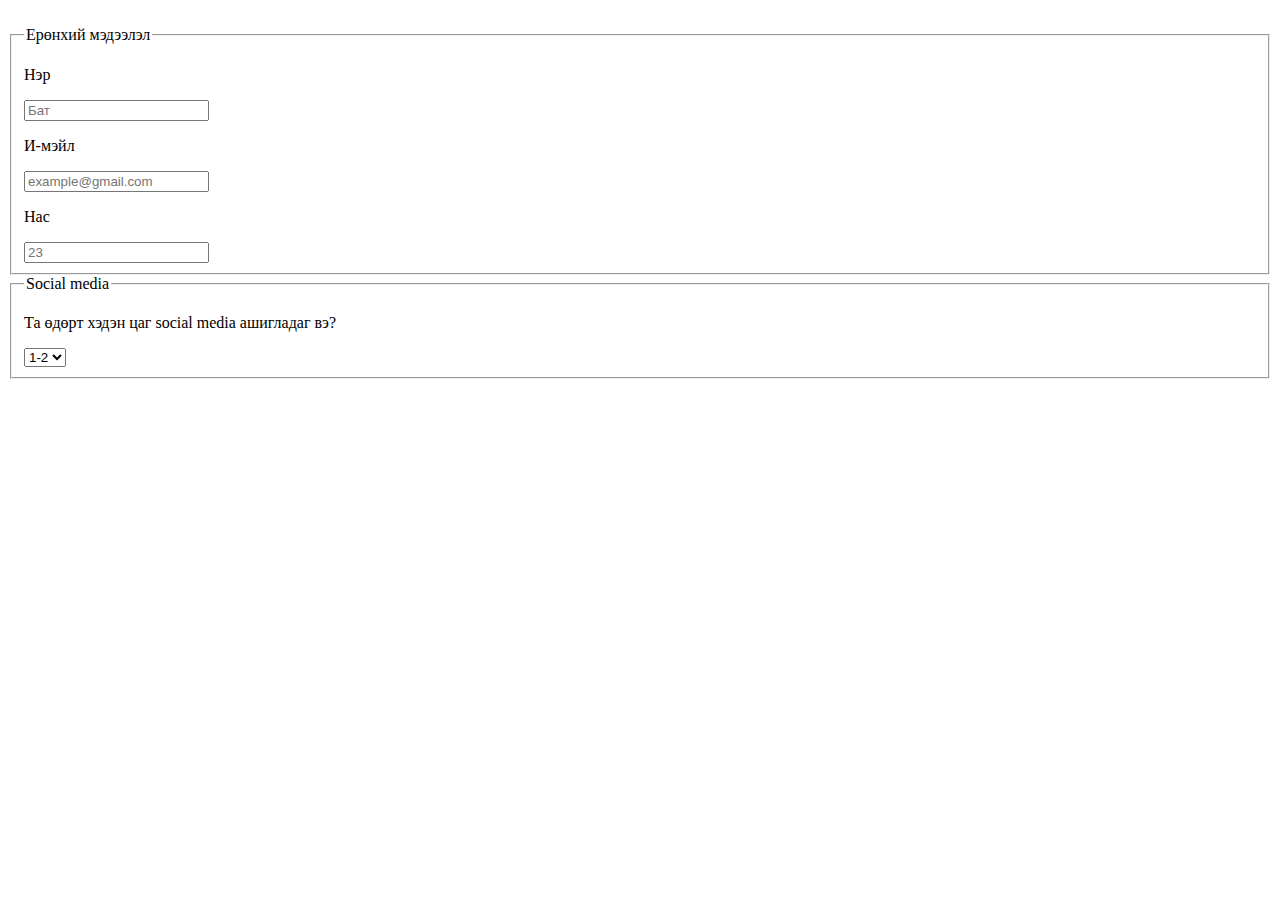
==== survey form/index.html @ 54f90843 "third edit" ====
<!DOCTYPE html>
<html lang="en">
<head>
    <meta charset="UTF-8">
    <meta http-equiv="X-UA-Compatible" content="IE=edge">
    <meta name="viewport" content="width=device-width, initial-scale=1.0">
    <title>Document</title>
    <link rel="stylesheet" href="style.css">
</head>
<body>
    <img src="https://images.unsplash.com/photo-1523240795612-9a054b0db644?ixlib=rb-4.0.3&ixid=MnwxMjA3fDB8MHxwaG90by1wYWdlfHx8fGVufDB8fHx8&auto=format&fit=crop&w=1470&q=80" alt="">
    <form action="">
        <fieldset>
            <legend>Ерөнхий мэдээлэл</legend>
            <div>
                <p>Нэр</p>
                <input type="text" placeholder="Бат">
            </div>
            <div>
                <p>И-мэйл</p>
                <input type="text" placeholder="example@gmail.com">
            </div>
            <div>
                <p>Нас</p>
                <input type="text" placeholder="23">
            </div>
        </fieldset>
    </form>
    <form action="">
        <fieldset>
            <legend>Social media </legend>
            <p>Та өдөрт хэдэн цаг social media ашигладаг вэ?</p>
             <select name="" id="">
                <option value="">1-2 </option>
                <option value="">2-3</option>
                <option value="">3-4</option>
             </select>
        </fieldset>
    </form>
    
</body>
</html>
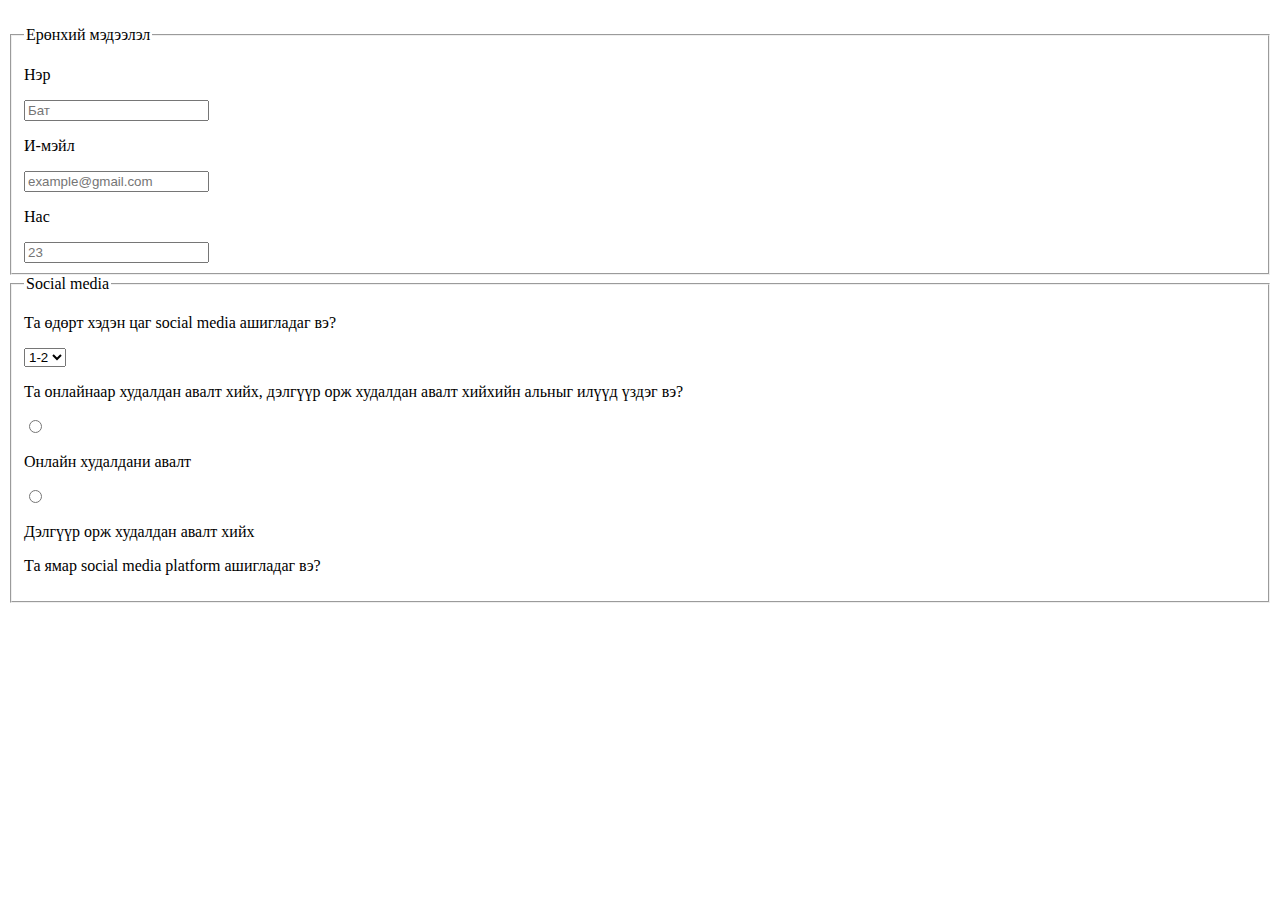
==== commit 6ea1ebc8: "lesson  2 edit" ====
--- a/survey form/index.html
+++ b/survey form/index.html
@@ -35,6 +35,28 @@
                 <option value="">2-3</option>
                 <option value="">3-4</option>
              </select>
+             <div>
+                <p>
+                    Та онлайнаар худалдан авалт хийх, дэлгүүр орж худалдан авалт хийхийн альныг илүүд үздэг вэ?
+                 </p>
+                 <div>
+                    <input type="radio">
+                    <p>Онлайн худалдани авалт</p>
+                 </div>
+                 <div>
+                    <input type="radio">
+                    <p>Дэлгүүр орж худалдан авалт хийх</p>
+                 </div>
+             </div>
+             <div>
+                <p>
+                    Та ямар social media platform ашигладаг вэ?
+                </p>
+                <div>
+                    
+                </div>
+             </div>
+
         </fieldset>
     </form>
     
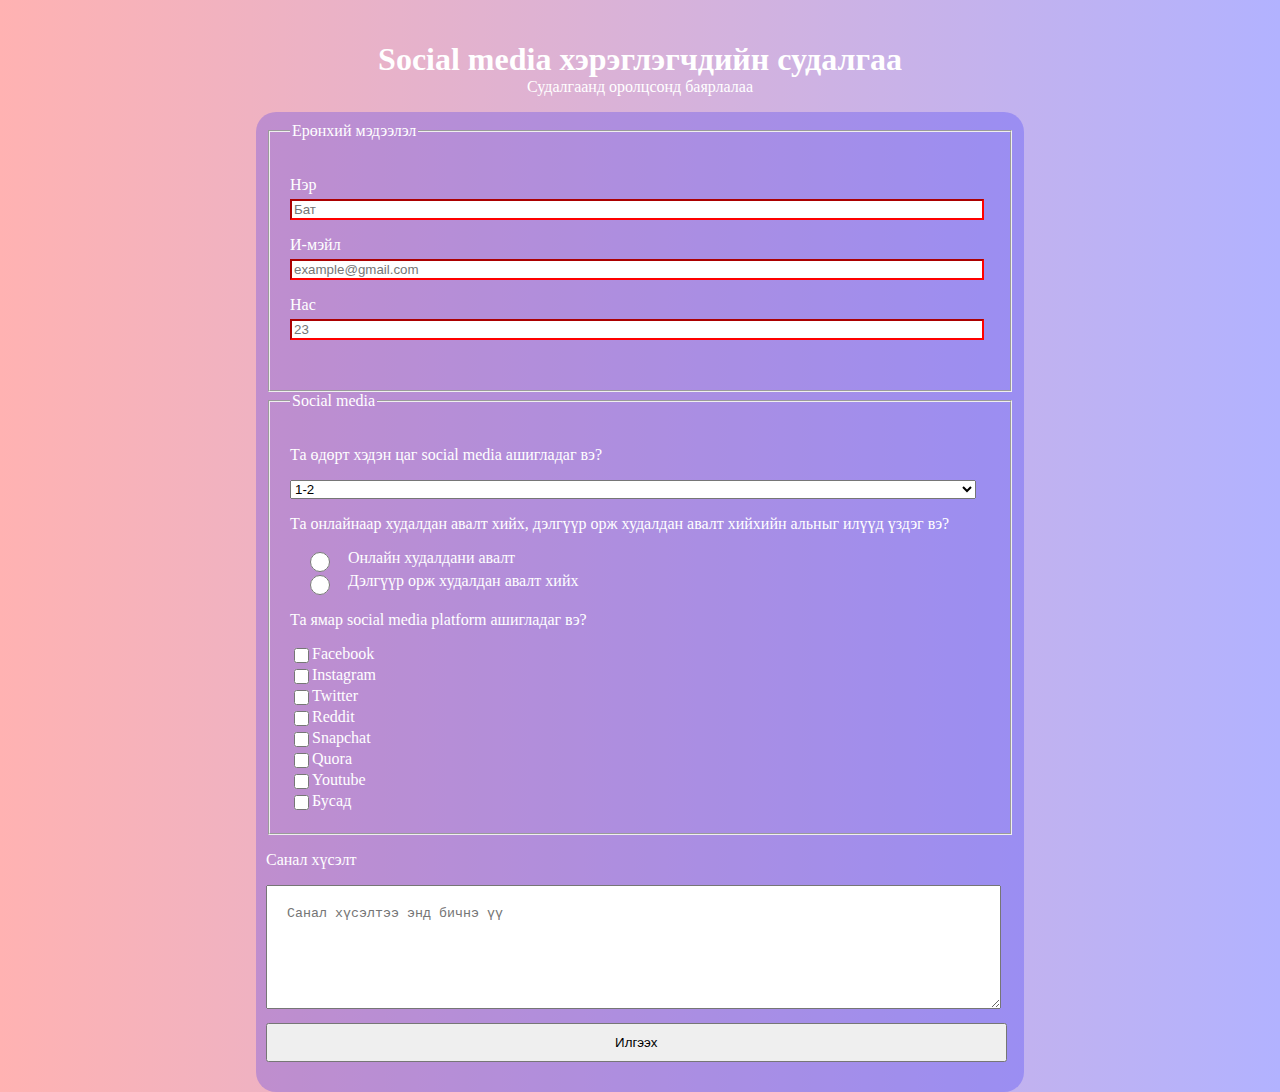
==== commit 7f040053: "homework" ====
--- a/survey form/index.html
+++ b/survey form/index.html
@@ -8,57 +8,79 @@
     <link rel="stylesheet" href="style.css">
 </head>
 <body>
-    <img src="https://images.unsplash.com/photo-1523240795612-9a054b0db644?ixlib=rb-4.0.3&ixid=MnwxMjA3fDB8MHxwaG90by1wYWdlfHx8fGVufDB8fHx8&auto=format&fit=crop&w=1470&q=80" alt="">
-    <form action="">
-        <fieldset>
-            <legend>Ерөнхий мэдээлэл</legend>
-            <div>
-                <p>Нэр</p>
-                <input type="text" placeholder="Бат">
+    <div class="background">
+        <div class="background--gran"></div>
+        <div class="container">
+            <div class="head">
+                <h1>Social media хэрэглэгчдийн судалгаа </h1>
+                <p> Судалгаанд оролцсонд баярлалаа</p>
+
             </div>
-            <div>
-                <p>И-мэйл</p>
-                <input type="text" placeholder="example@gmail.com">
+            <div class="section">
+                <form action="">
+                    <fieldset class="yrunhii">
+                        <legend>Ерөнхий мэдээлэл</legend>
+                        <div>
+                            <p>Нэр</p>
+                            <input class="required" type="text" required placeholder="Бат">
+                        </div>
+                        <div>
+                            <p>И-мэйл</p>
+                            <input class="required" type="text" required placeholder="example@gmail.com">
+                        </div>
+                        <div>
+                            <p>Нас</p>
+                            <input class="required space" type="text"  required placeholder="23">
+                        </div>
+                    </fieldset>
+                </form>
+                <form action="">
+                    <fieldset>
+                        <legend>Social media </legend>
+                        <p>Та өдөрт хэдэн цаг social media ашигладаг вэ?</p>
+                         <select name="" id="">
+                            <option value="">1-2 </option>
+                            <option value="">2-3</option>
+                            <option value="">3-4</option>
+                         </select>
+                         <div>
+                            <p>
+                                Та онлайнаар худалдан авалт хийх, дэлгүүр орж худалдан авалт хийхийн альныг илүүд үздэг вэ?
+                             </p>
+                             <div class="radio-sec">
+                                <input type="radio">
+                                <p>Онлайн худалдани авалт</p>
+                             </div>
+                             <div class="radio-sec">
+                                <input type="radio">
+                                <p>Дэлгүүр орж худалдан авалт хийх</p>
+                             </div>
+                         </div>
+                         <div>
+                            <p>
+                                Та ямар social media platform ашигладаг вэ?
+                            </p>
+                            <label for=""><input type="checkbox"><p>Facebook</p></label>
+                            <label for=""><input type="checkbox"><p>Instagram</p></label>
+                            <label for=""><input type="checkbox"><p>Twitter</p></label>
+                            <label for=""><input type="checkbox"><p>Reddit</p></label>
+                            <label for=""><input type="checkbox"><p>Snapchat</p></label>
+                            <label for=""><input type="checkbox"><p>Quora</p></label>
+                            <label for=""><input type="checkbox"><p>Youtube</p></label>
+                            <label for=""><input type="checkbox"><p>Бусад</p></label>
+                         </div>
+            
+                    </fieldset>
+                    <div>
+                        <p>Санал хүсэлт</p>
+                        <textarea name="" id="" cols="30" rows="10" placeholder="Санал хүсэлтээ энд бичнэ үү"></textarea>
+                    </div>
+                    <button type="submit">
+                        Илгээх
+                    </button>
+                </form>
             </div>
-            <div>
-                <p>Нас</p>
-                <input type="text" placeholder="23">
-            </div>
-        </fieldset>
-    </form>
-    <form action="">
-        <fieldset>
-            <legend>Social media </legend>
-            <p>Та өдөрт хэдэн цаг social media ашигладаг вэ?</p>
-             <select name="" id="">
-                <option value="">1-2 </option>
-                <option value="">2-3</option>
-                <option value="">3-4</option>
-             </select>
-             <div>
-                <p>
-                    Та онлайнаар худалдан авалт хийх, дэлгүүр орж худалдан авалт хийхийн альныг илүүд үздэг вэ?
-                 </p>
-                 <div>
-                    <input type="radio">
-                    <p>Онлайн худалдани авалт</p>
-                 </div>
-                 <div>
-                    <input type="radio">
-                    <p>Дэлгүүр орж худалдан авалт хийх</p>
-                 </div>
-             </div>
-             <div>
-                <p>
-                    Та ямар social media platform ашигладаг вэ?
-                </p>
-                <div>
-                    
-                </div>
-             </div>
-
-        </fieldset>
-    </form>
-    
+        </div>
+    </div>
 </body>
 </html>--- a/survey form/style.css
+++ b/survey form/style.css
@@ -0,0 +1,95 @@
+body{
+    box-sizing: border-box;
+    margin: 0;
+    position: relative;
+}
+.background{
+    background-image: url('https://images.unsplash.com/photo-1523240795612-9a054b0db644?ixlib=rb-4.0.3&ixid=MnwxMjA3fDB8MHxwaG90by1wYWdlfHx8fGVufDB8fHx8&auto=format&fit=crop&w=1470&q=80');
+    background-repeat: no-repeat;
+    background-size: cover;
+}
+.background--gran{
+    width: 100%;
+    height: 100%;
+    position: absolute;
+    z-index: 0;
+    background-image: linear-gradient(to right, rgba(255, 0, 0, 0.3) , rgba(0, 0, 255, 0.3) );
+}
+
+.container{
+    width: 60%;
+    margin: 0 auto;
+    color: #fff;
+    position: relative;
+    z-index: 10;
+}
+.section{
+    background-color: rgba(0, 0, 255, 0.2 );
+    padding: 10px;
+    border-radius:20px ;
+}
+.head{
+    padding-top: 20px;
+    text-align: center;
+}
+.head h1{
+    margin-bottom: 0;
+}
+.head p{
+    margin-top: 0;
+}
+fieldset{
+    padding: 20px;
+}
+.yrunhii p{
+    margin-bottom: 5px;
+}
+input{
+    width: 98%;
+}
+.required:valid,
+input:in-range{
+    border-color: green;
+}
+.required:invalid,
+input:out-of-range{
+    border-color: red;
+}
+.space{
+    margin-bottom: 30px;
+}
+select{
+    width: 98%;
+}
+.radio-sec{
+    display: flex;
+    justify-content: start;
+}
+.radio-sec input{
+    height: 20px;
+    width: 50px;
+}
+.radio-sec p{
+    margin: 0;
+}
+label{
+    display: flex;
+}
+input[type=checkbox]{
+    height: 15px;
+    width: 15px;
+}
+label p{
+    margin: 0;
+}textarea{
+    width: 95%;
+    height: 100px;
+    margin-bottom: 10px;
+    padding-top: 20px;
+    padding-left:20px ;
+}
+button{
+    width: 99%;
+    padding: 10px 0;
+    margin-bottom: 20px;
+}